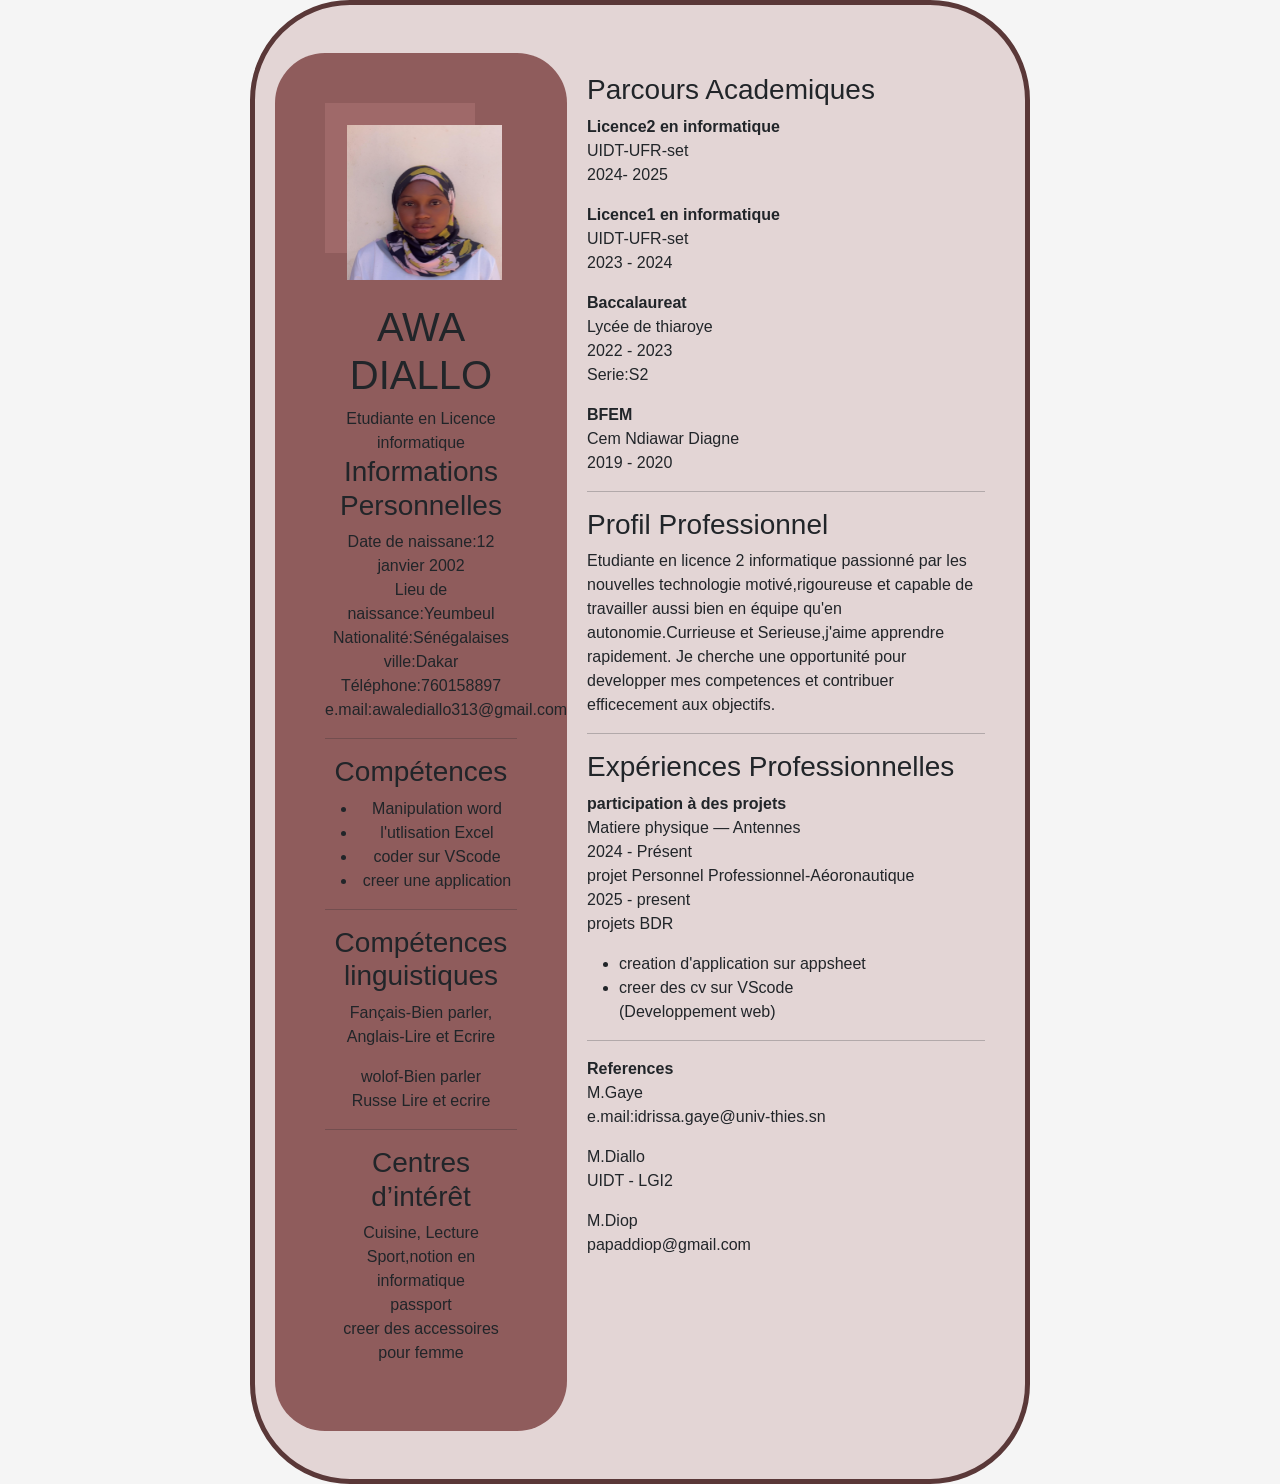
==== index.html @ 2895b865 "Update index.html" ====
<!DOCTYPE html>
<html lang="fr">
<head>
    <meta charset="UTF-8">
    <title>Mon CV</title>
    <link href="https://cdn.jsdelivr.net/npm/bootstrap@5.3.2/dist/css/bootstrap.min.css" rel="stylesheet">
    <link rel="stylesheet" href="style.css">
</head>
<body>
<div class="container py-5">

     <div class="info-gauche">
        <div class="photo">
         <img src="eva photo.jpg" alt="Photo de profil" width="155" height="155">

        </div>

        <h1>AWA DIALLO</h1>
       Etudiante en Licence informatique

        <h3>Informations Personnelles</h3>
         Date de naissane:12 janvier 2002 <br>
                Lieu de naissance:Yeumbeul <br>
                Nationalité:Sénégalaises <br>
                ville:Dakar <br>
                Téléphone:760158897 <br>
                e.mail:awalediallo313@gmail.com</p>
<hr>

        <h3>Compétences</h3>
        <ul>
            <li>Manipulation word </li>
            <li>l'utlisation Excel</li>
            <li>coder sur VScode</li>
            <li>creer une application</li>
        </ul>
<hr>
        <h3>Compétences linguistiques</h3>
                <p>Fançais-Bien parler,<br>Anglais-Lire et Ecrire</p>
                <P>wolof-Bien parler<br>Russe Lire et ecrire
<hr>
        <h3>Centres d’intérêt</h3>
        <p>Cuisine, Lecture<br>
           Sport,notion en informatique <br>passport <br>creer des accessoires pour femme </p>
    </div>

    <div class="info-droite">

        <h3>Parcours Academiques</h3>
        <p><strong>Licence2 en informatique</strong><br>
        UIDT-UFR-set<br>
        2024- 2025</p>

        <p><strong>Licence1 en informatique</strong><br>
        UIDT-UFR-set<br>
        2023 - 2024 </p>
        <p><strong>Baccalaureat</strong><br>
        Lycée de thiaroye <br>
        2022 - 2023 <br>Serie:S2</p>
        <P><strong>BFEM</strong> <br>
        Cem Ndiawar Diagne <br>
         2019 - 2020</P>
<hr>
         <h3>Profil Professionnel</h3>
         <p>Etudiante en licence 2 informatique passionné par les nouvelles technologie 
            motivé,rigoureuse et capable de travailler aussi bien en équipe
        qu'en autonomie.Currieuse et Serieuse,j'aime apprendre rapidement. 
        Je cherche une opportunité pour developper mes competences et contribuer efficecement 
    aux objectifs.</p>
    <hr>
        <h3>Expériences Professionnelles</h3>

        <p><strong>participation à des projets</strong><br>
        Matiere physique — Antennes <br>
        2024 - Présent <br>
        projet Personnel Professionnel-Aéoronautique <br>
        2025 - present <br>
        projets BDR</p>
        <ul>
            <li>creation d'application sur appsheet</li>
            <li>creer des cv sur VScode <br>
            (Developpement web)</li>
        </ul>
<hr>
        <p><strong>References</strong><br>
        M.Gaye<br>
        e.mail:idrissa.gaye@univ-thies.sn </p>
        <p>M.Diallo <br>UIDT - LGI2</p>
        <P>M.Diop <br>papaddiop@gmail.com</P>
        

    </div>

</div>

</body>
</html>
---- style.css ----
body {
    font-family:'source sans pro',calibri,tahama,sans-serif;
    margin: 0;
    background: #f5f5f5;
}

.container{
    display: flex;
    width: 780px;
    margin: auto;
    background: rgb(227, 213, 213);
    border-radius: 100px ;
    padding: 20px;
    border: 5px solid #5a3838;

}


.info-gauche {
    width: 40%;
    background: #8f5c5c;
    padding: 50px;
    text-align: center;
    border-radius: 50px;
}


.photo  {
    width: 150px;
    height: 150px;
    border: 2cap solid #9f6969;
    border-radius:50 px;
    margin-bottom: 50px;
}

.info h1 {
    font-size: 20px;
    margin-bottom: 5%;
}

.info h2 {
    font-size: 16px;
    color: gray;
    margin-top: 5px;
}

.info h3 {
    margin-top: 25px;
    border-bottom: 1px solid #ccc;
    text-align: info;
    padding-bottom: 5px;
}


.info-droite {
    width: 70%;
    padding: 20px;
}

.right h3 {
    border-bottom: 1px solid #ccc;
}

ul {
    margin-top: 5px;
}
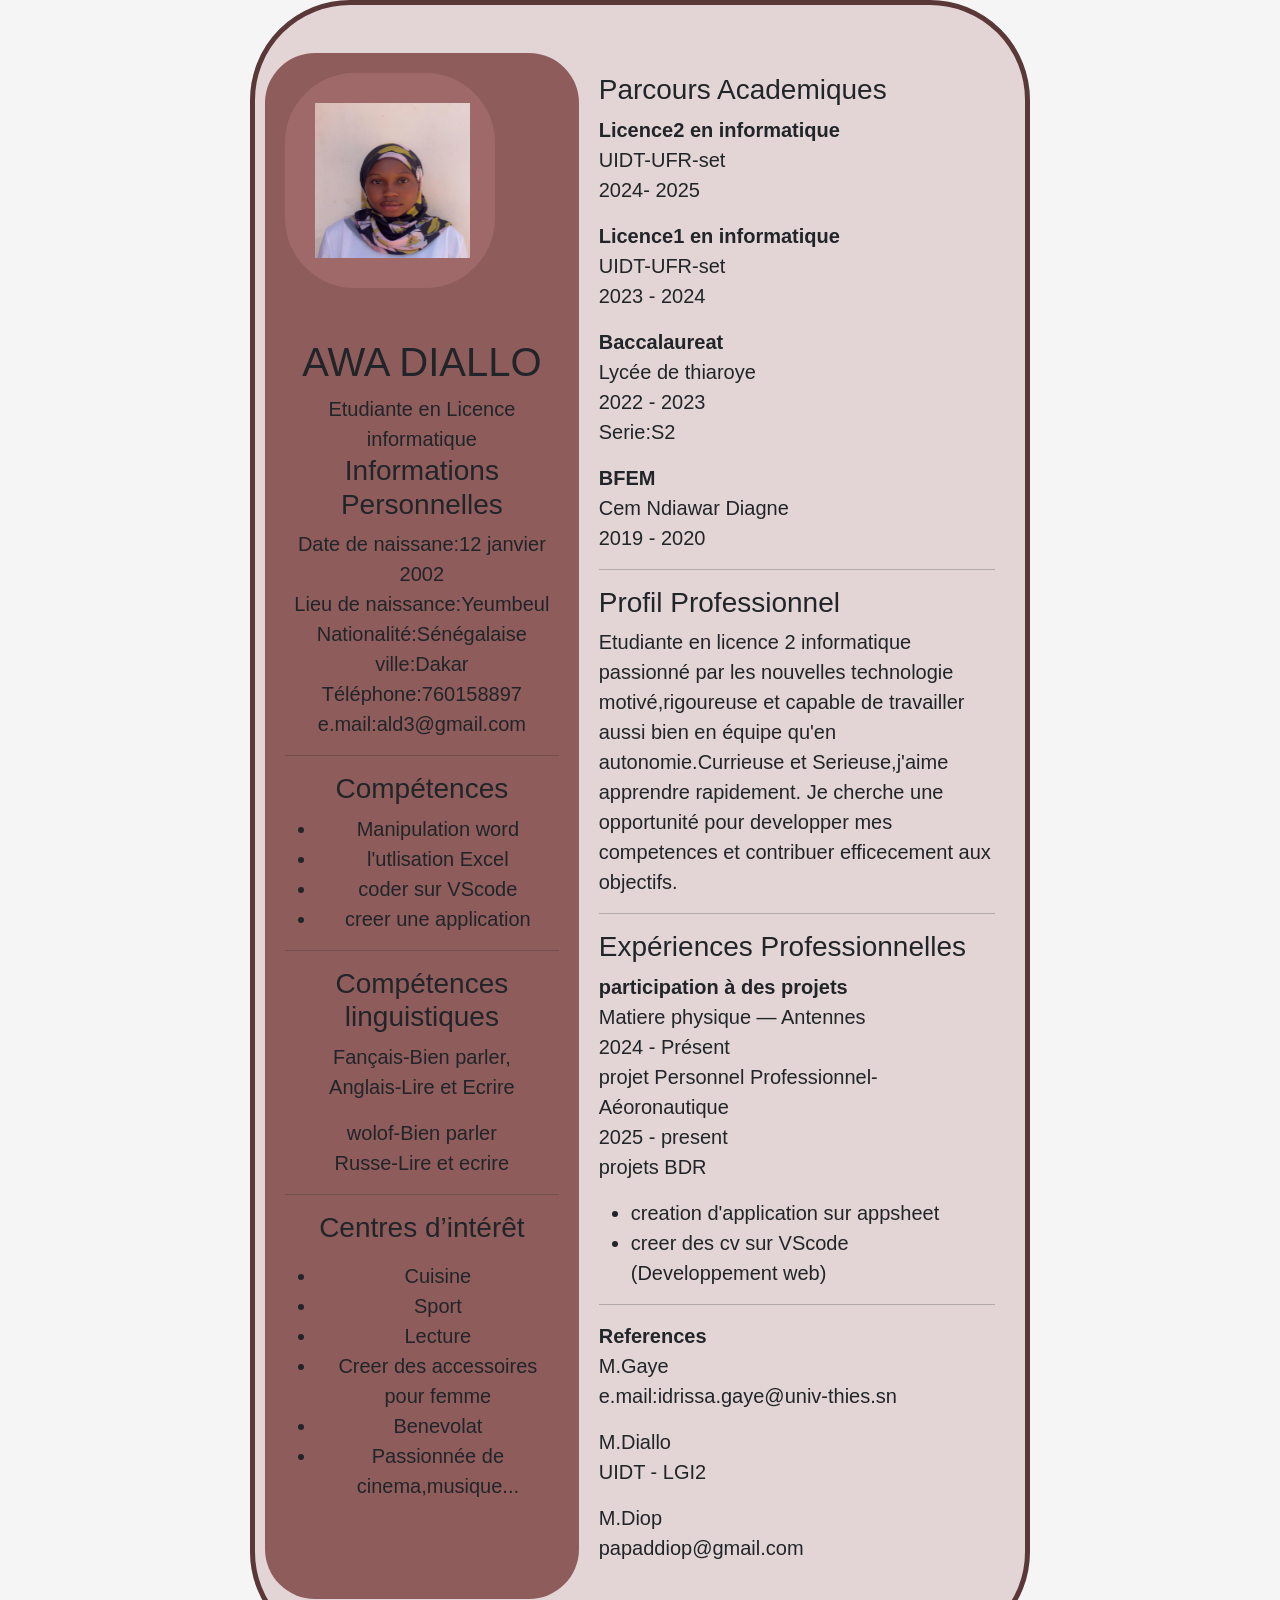
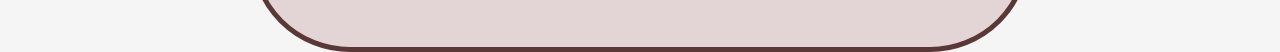
==== commit d7d9109d: "Update index.html" ====
--- a/index.html
+++ b/index.html
@@ -21,10 +21,10 @@
         <h3>Informations Personnelles</h3>
          Date de naissane:12 janvier 2002 <br>
                 Lieu de naissance:Yeumbeul <br>
-                Nationalité:Sénégalaises <br>
+                Nationalité:Sénégalaise <br>
                 ville:Dakar <br>
                 Téléphone:760158897 <br>
-                e.mail:awalediallo313@gmail.com</p>
+                e.mail:ald3@gmail.com</p>
 <hr>
 
         <h3>Compétences</h3>
@@ -37,11 +37,19 @@
 <hr>
         <h3>Compétences linguistiques</h3>
                 <p>Fançais-Bien parler,<br>Anglais-Lire et Ecrire</p>
-                <P>wolof-Bien parler<br>Russe Lire et ecrire
+                <P>wolof-Bien parler<br>Russe-Lire et ecrire
 <hr>
         <h3>Centres d’intérêt</h3>
-        <p>Cuisine, Lecture<br>
-           Sport,notion en informatique <br>passport <br>creer des accessoires pour femme </p>
+                    <ul>
+            <p>
+            <li>Cuisine</li>
+            <li>Sport</li>
+            <li>Lecture</li>
+            <li>Creer des accessoires pour femme</li>
+            <li>Benevolat</li>
+            <li>Passionnée de cinema,musique... </li>
+        </ul>
+        </p>
     </div>
 
     <div class="info-droite">
@@ -97,3 +105,4 @@
 </html>
 
 
+
--- a/style.css
+++ b/style.css
@@ -10,45 +10,45 @@
     margin: auto;
     background: rgb(227, 213, 213);
     border-radius: 100px ;
-    padding: 20px;
+    padding: 10px;
     border: 5px solid #5a3838;
+    font-size: 20px;
 
 }
 
 
 .info-gauche {
-    width: 40%;
+    width: 50%;
     background: #8f5c5c;
-    padding: 50px;
+    padding: 20px;
     text-align: center;
     border-radius: 50px;
 }
 
 
 .photo  {
-    width: 150px;
-    height: 150px;
-    border: 2cap solid #9f6969;
-    border-radius:50 px;
+    width: 210px;
+    border: 30px solid #9f6969;
     margin-bottom: 50px;
+    border-radius: 70px;
 }
 
 .info h1 {
     font-size: 20px;
-    margin-bottom: 5%;
+    margin-bottom: 30%;
 }
 
 .info h2 {
     font-size: 16px;
     color: gray;
-    margin-top: 5px;
+    margin-top: 10px;
 }
 
 .info h3 {
     margin-top: 25px;
     border-bottom: 1px solid #ccc;
     text-align: info;
-    padding-bottom: 5px;
+    padding-bottom: 10px;
 }
 
 
@@ -63,4 +63,9 @@
 
 ul {
     margin-top: 5px;
-}+
+}
+
+
+
+
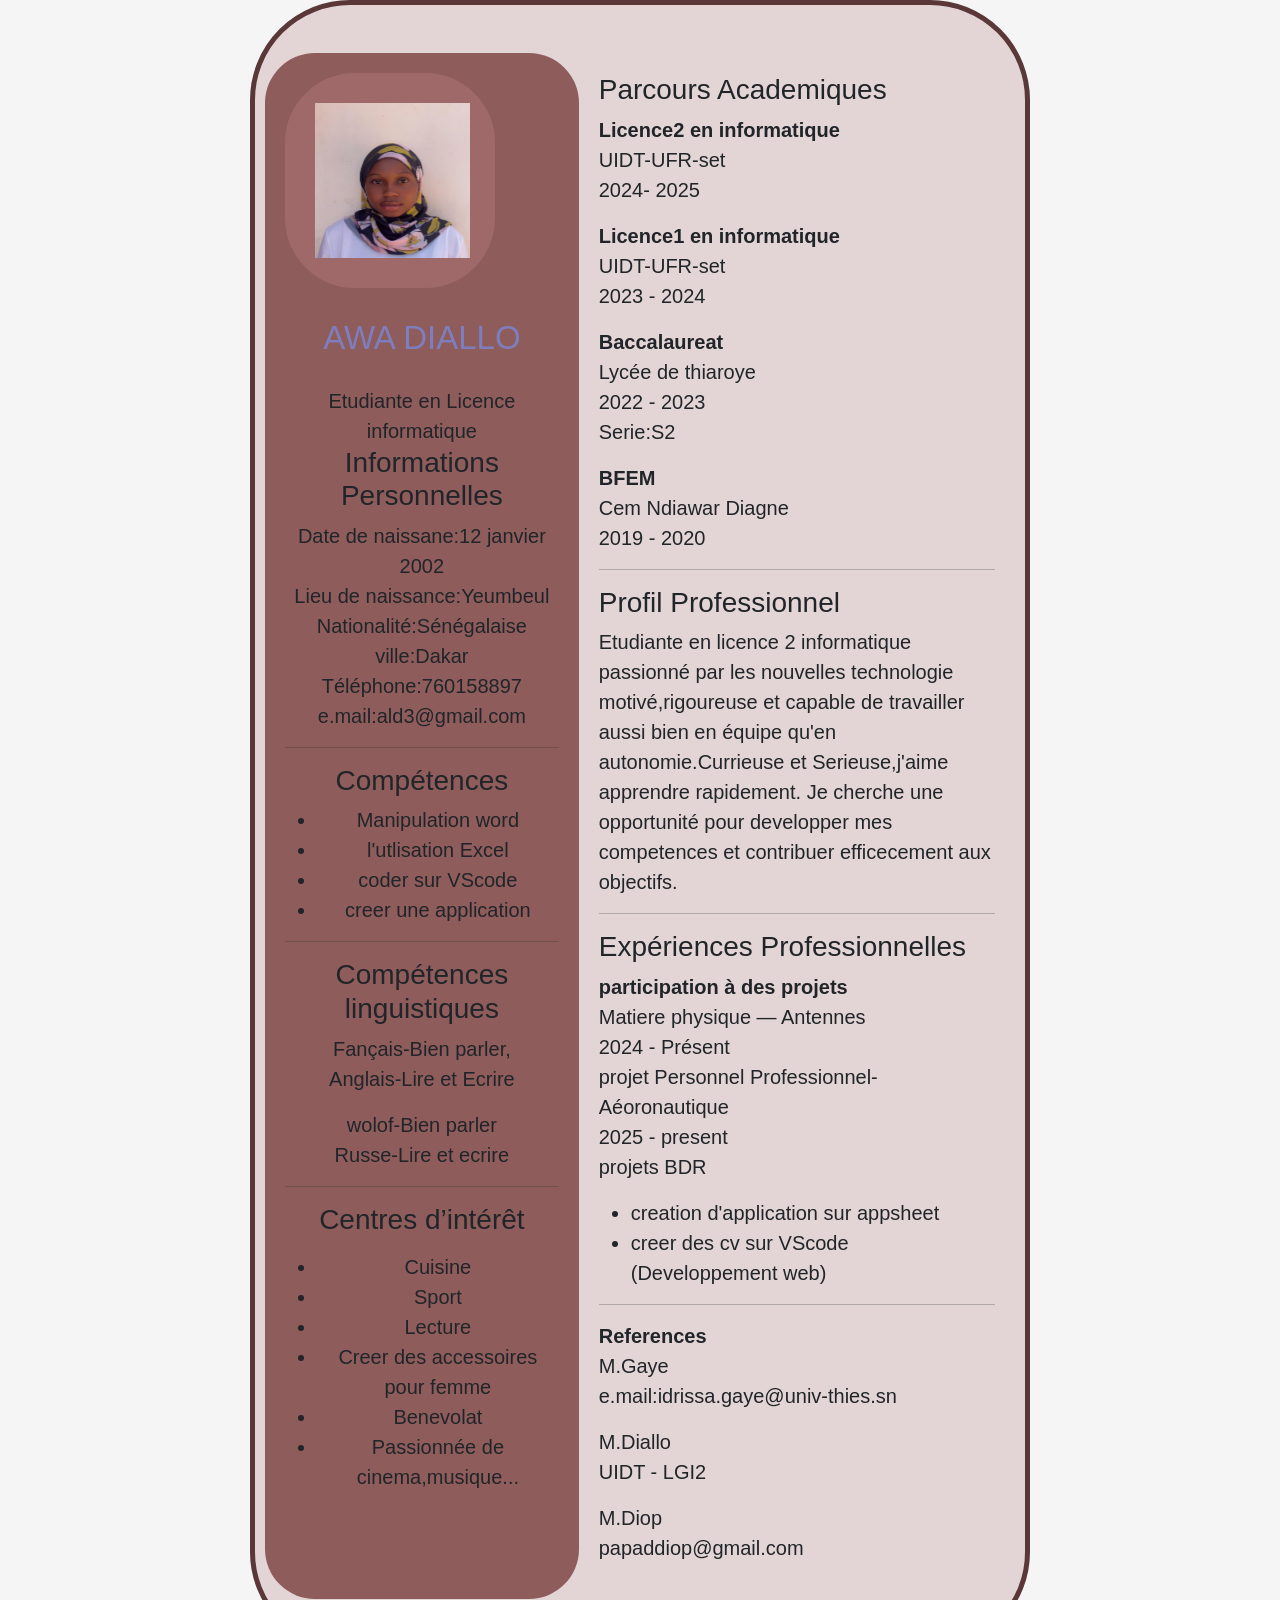
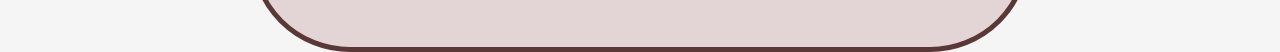
==== commit bc999089: "Update index.html" ====
--- a/index.html
+++ b/index.html
@@ -15,7 +15,7 @@
 
         </div>
 
-        <h1>AWA DIALLO</h1>
+        <h1 id="nom">AWA DIALLO</h1>
        Etudiante en Licence informatique
 
         <h3>Informations Personnelles</h3>
@@ -100,9 +100,11 @@
     </div>
 
 </div>
-
+<script src="../js/cv.js"></script>
 </body>
 </html>
 
 
 
+
+
--- a/style.css
+++ b/style.css
@@ -65,7 +65,16 @@
     margin-top: 5px;
 
 }
+#nom{
+    color: rgb(126, 126, 190);
+    opacity: 20;
+    transform: translateY(-20px );
+    transition: all 2s ease;
+    text-align: center;
+    font-size: 33px;
+}
 
 
 
 
+
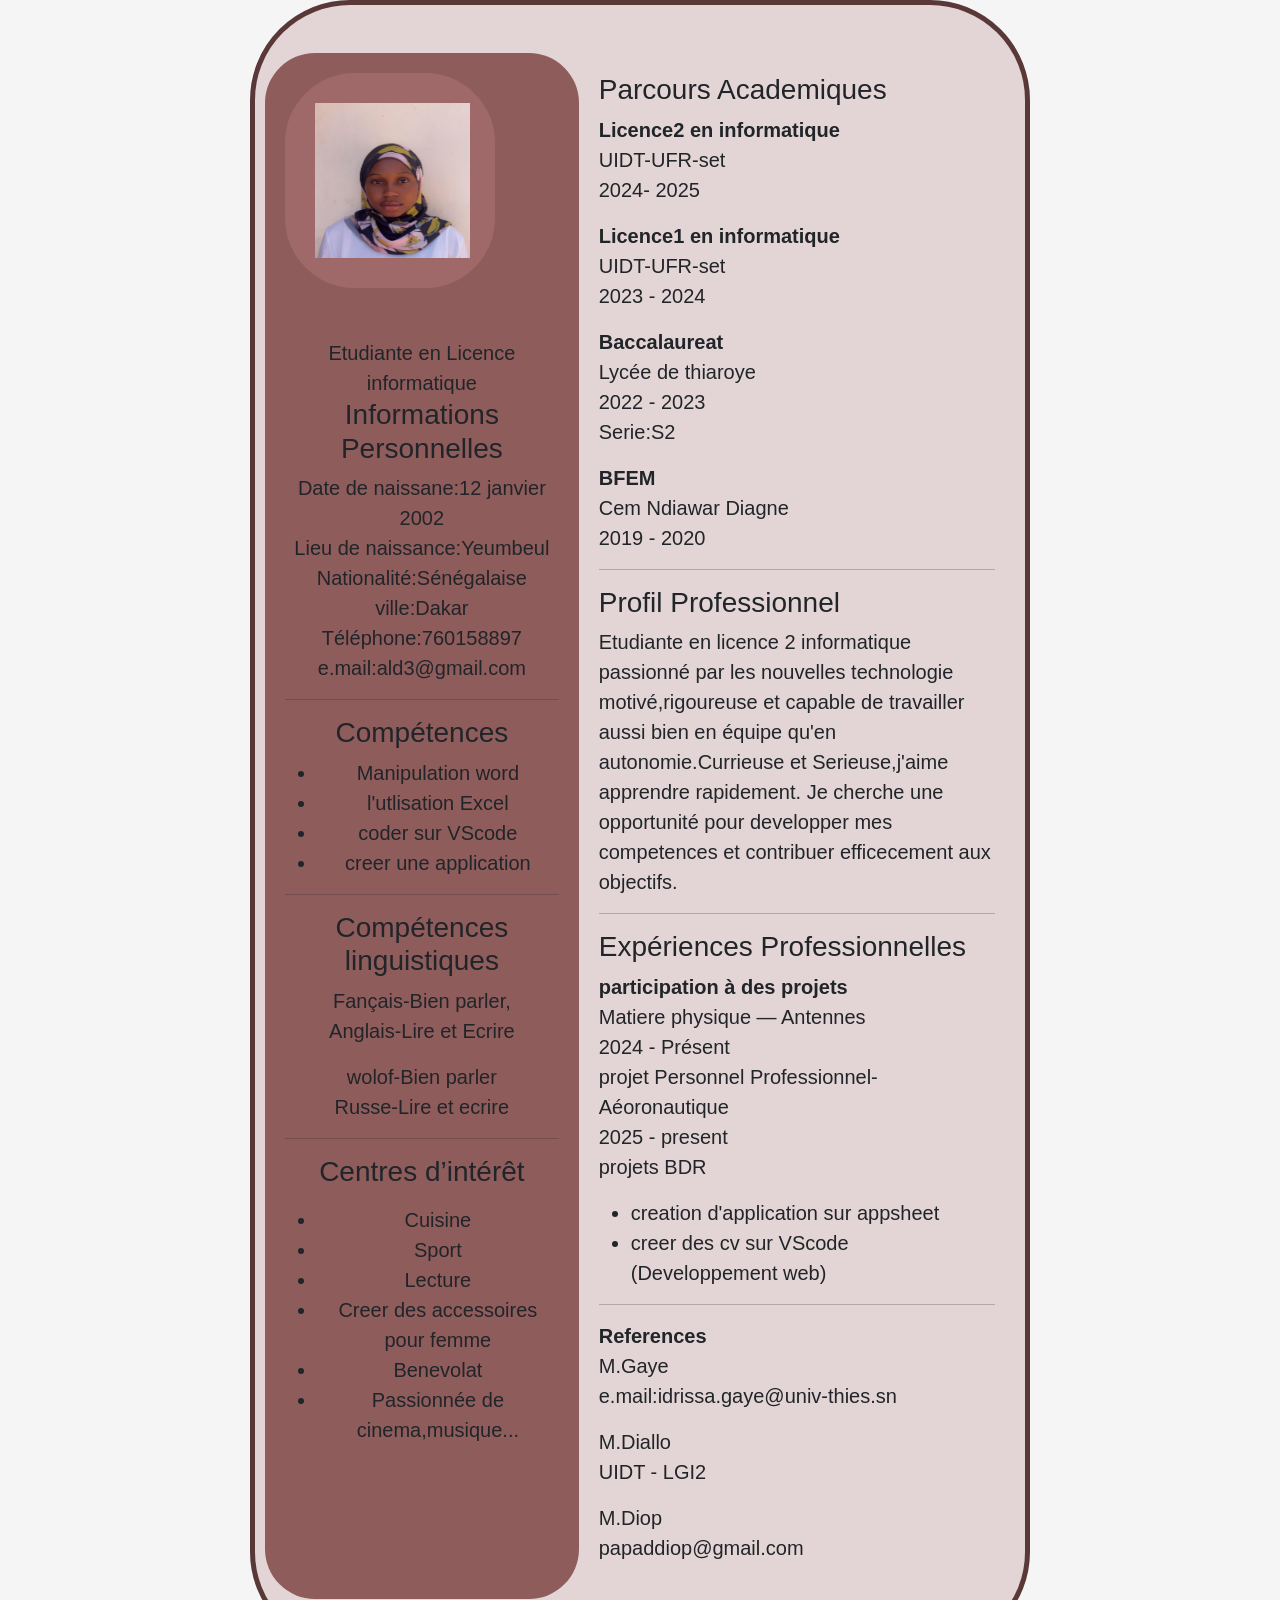
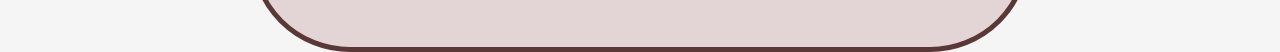
==== commit c6ed37d3: "Update index.html" ====
--- a/index.html
+++ b/index.html
@@ -15,7 +15,7 @@
 
         </div>
 
-        <h1 id="nom">AWA DIALLO</h1>
+        <h1 id="mon-nom" data-text="AWA DIALLO" aria-label="AWA DIALLO"></h1>
        Etudiante en Licence informatique
 
         <h3>Informations Personnelles</h3>
@@ -108,3 +108,4 @@
 
 
 
+
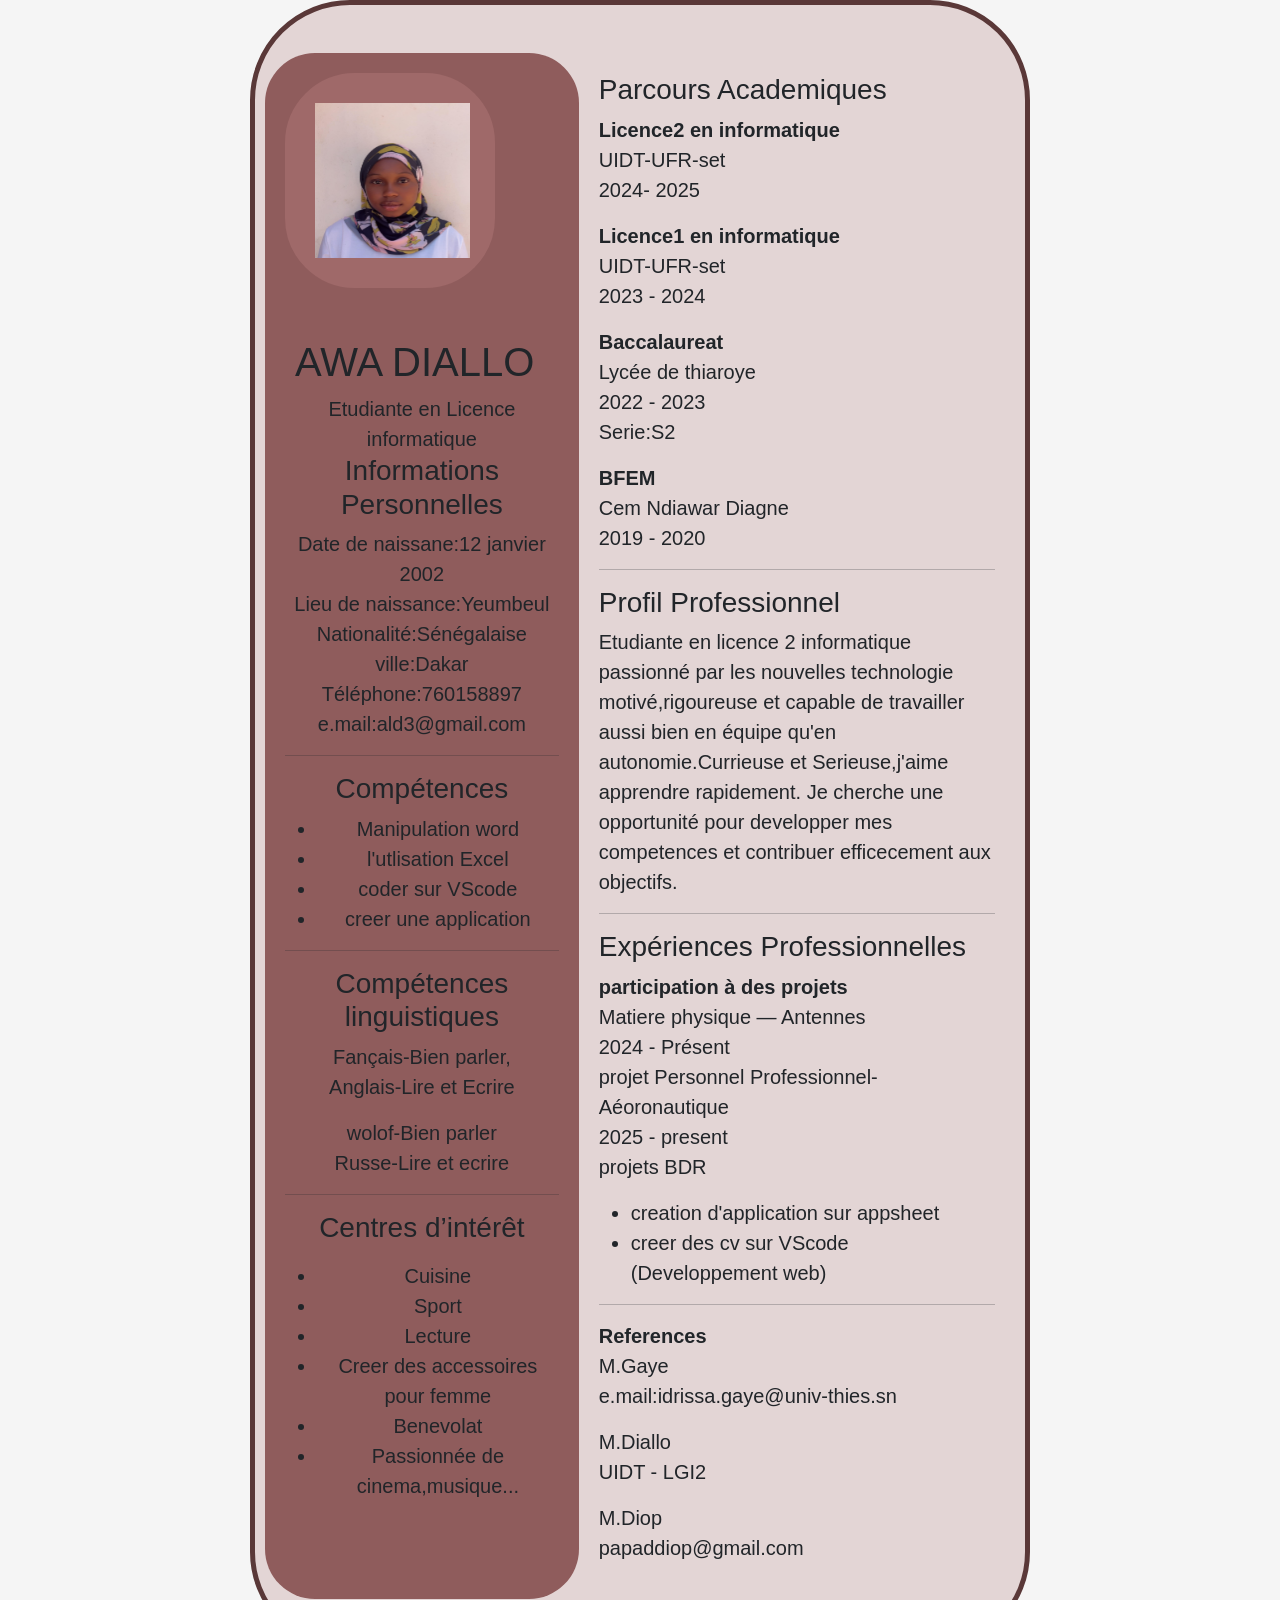
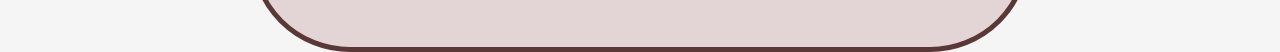
==== commit 5cefd18f: "Update index.html" ====
--- a/index.html
+++ b/index.html
@@ -100,7 +100,7 @@
     </div>
 
 </div>
-<script src="../js/cv.js"></script>
+<script src="cv.js"></script>
 </body>
 </html>
 
@@ -109,3 +109,4 @@
 
 
 
+
--- a/style.css
+++ b/style.css
@@ -65,16 +65,9 @@
     margin-top: 5px;
 
 }
-#nom{
-    color: rgb(126, 126, 190);
-    opacity: 20;
-    transform: translateY(-20px );
-    transition: all 2s ease;
-    text-align: center;
-    font-size: 33px;
-}
 
 
 
 
 
+
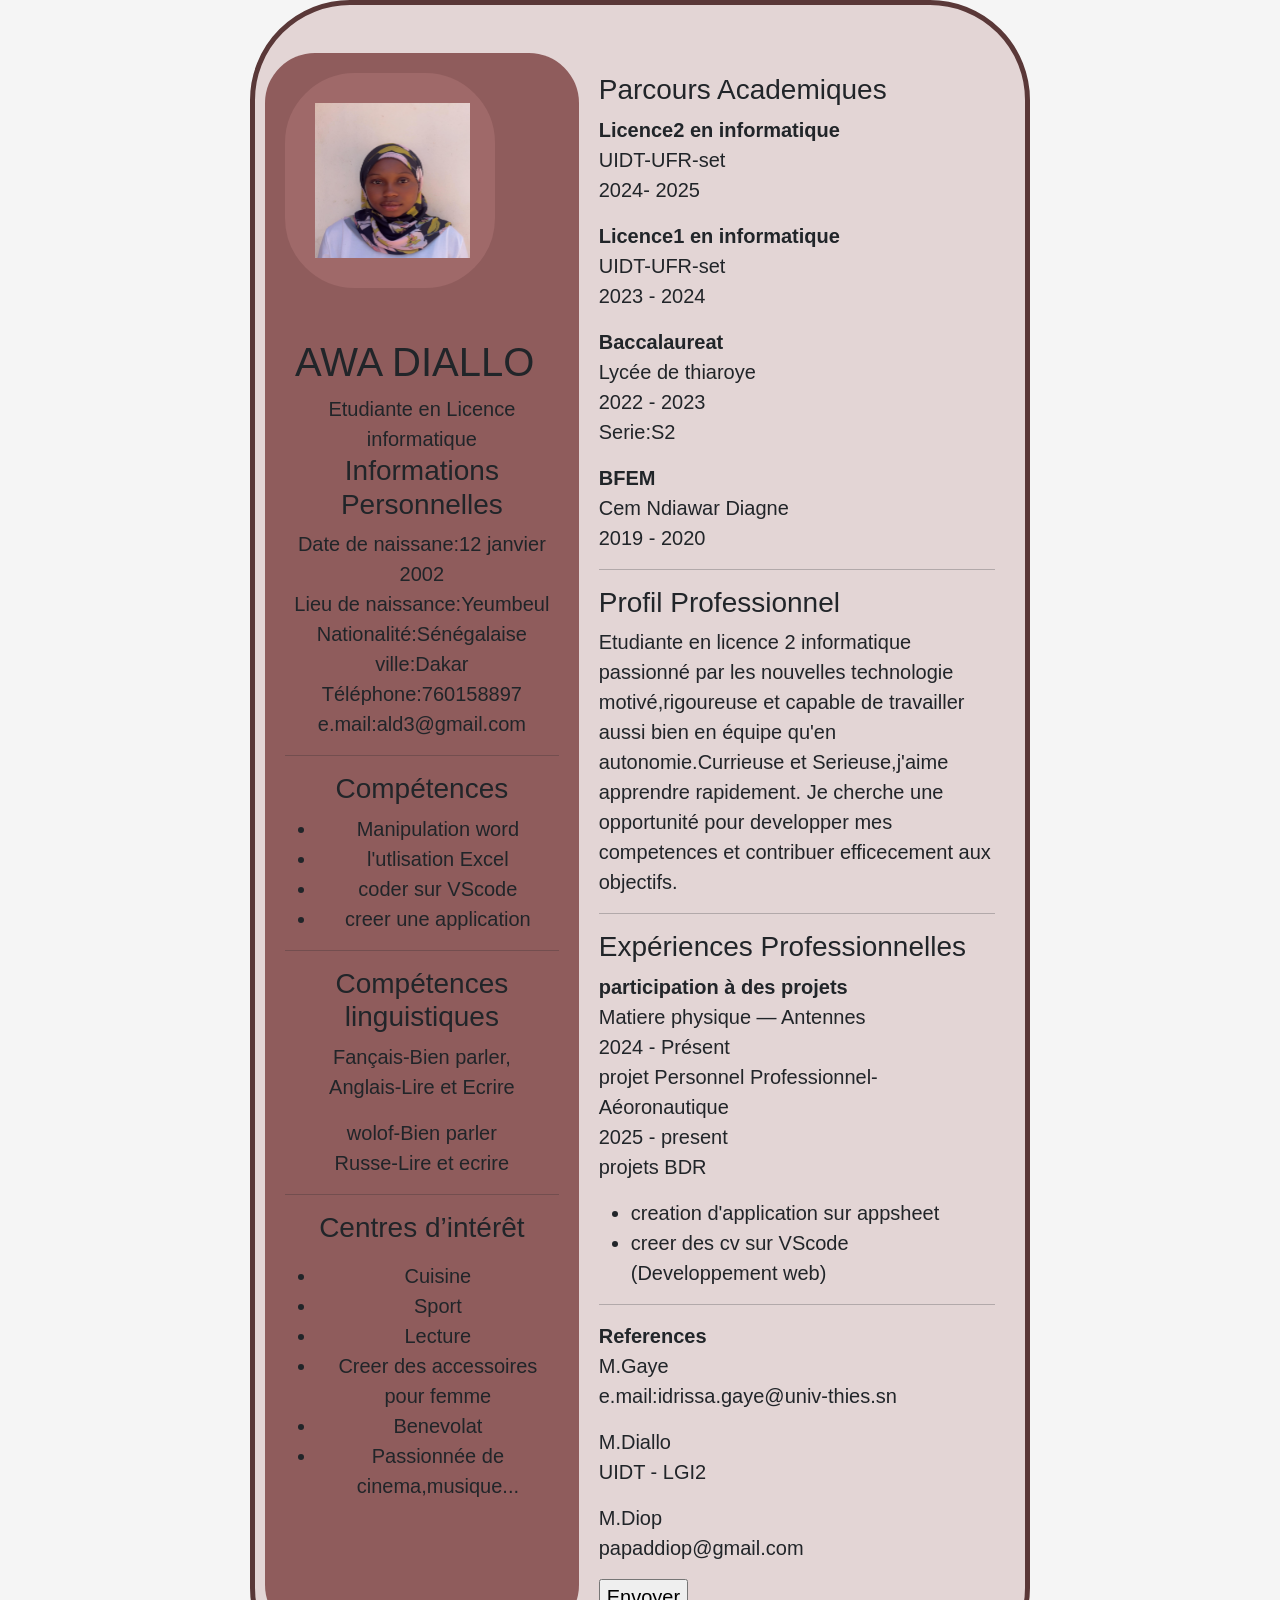
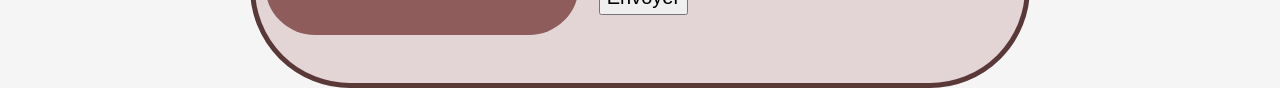
==== commit 41857e8e: "Update index.html" ====
--- a/index.html
+++ b/index.html
@@ -15,7 +15,7 @@
 
         </div>
 
-        <h1 id="mon-nom" data-text="AWA DIALLO" aria-label="AWA DIALLO"></h1>
+        <h1 id="mon-nom" data-text="AWA DIALLO" aria-label="AWA DIALLO">AWA DIALLO</h1>
        Etudiante en Licence informatique
 
         <h3>Informations Personnelles</h3>
@@ -96,7 +96,7 @@
         <p>M.Diallo <br>UIDT - LGI2</p>
         <P>M.Diop <br>papaddiop@gmail.com</P>
         
-
+    <input type="submit" value="Envoyer">
     </div>
 
 </div>
@@ -110,3 +110,5 @@
 
 
 
+
+
